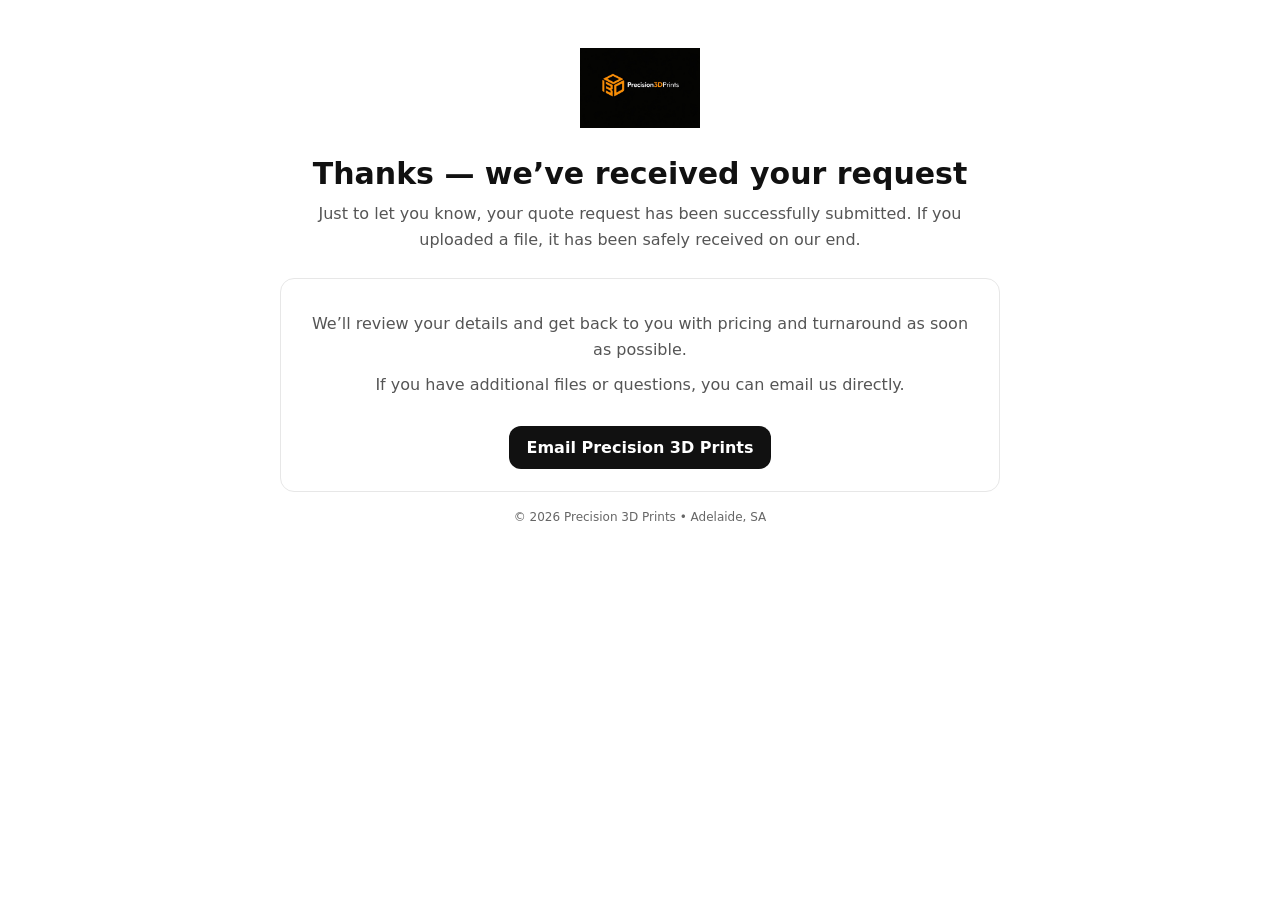
==== thanks.html @ 6b8e85e2 "Add thanks.html for quote request confirmation" ====
<!doctype html>
<html lang="en-AU">
<head>
  <meta charset="utf-8" />
  <meta name="viewport" content="width=device-width, initial-scale=1" />

  <title>Thank You | Precision 3D Prints</title>
  <meta name="robots" content="noindex">
  <link rel="canonical" href="https://precision3dprints.com.au/thanks.html" />

  <style>
    :root { --max: 720px; --text:#111; --muted:#555; --line:#e7e7e7; }
    body {
      margin:0;
      font-family: system-ui, -apple-system, Segoe UI, Roboto, Arial;
      color:var(--text);
      background:#fff;
    }
    .wrap {
      max-width:var(--max);
      margin:0 auto;
      padding:48px 16px 60px;
      text-align:center;
    }
    img.logo {
      width:120px;
      margin-bottom:14px;
    }
    h1 {
      margin:10px 0 6px;
      font-size:30px;
    }
    p {
      margin:10px 0;
      color:var(--muted);
      line-height:1.6;
    }
    .card {
      margin-top:26px;
      border:1px solid var(--line);
      border-radius:14px;
      padding:22px;
    }
    .btn {
      display:inline-block;
      margin-top:18px;
      padding:12px 18px;
      border-radius:12px;
      background:#111;
      color:#fff;
      font-weight:700;
      text-decoration:none;
    }
    .fine {
      font-size:12px;
      color:#666;
      margin-top:16px;
    }
  </style>
</head>

<body>
  <div class="wrap">
    <img class="logo" src="/logo.png" alt="Precision 3D Prints logo">

    <h1>Thanks — we’ve received your request</h1>

    <p>
      Just to let you know, your quote request has been successfully submitted.
      If you uploaded a file, it has been safely received on our end.
    </p>

    <div class="card">
      <p>
        We’ll review your details and get back to you with pricing
        and turnaround as soon as possible.
      </p>

      <p>
        If you have additional files or questions, you can email us directly.
      </p>

      <a class="btn" href="mailto:enquiries@precision3dprints.com.au">
        Email Precision 3D Prints
      </a>
    </div>

    <p class="fine">
      © <span id="y"></span> Precision 3D Prints • Adelaide, SA
    </p>
  </div>

  <script>
    document.getElementById("y").textContent = new Date().getFullYear();
  </script>
</body>
</html>
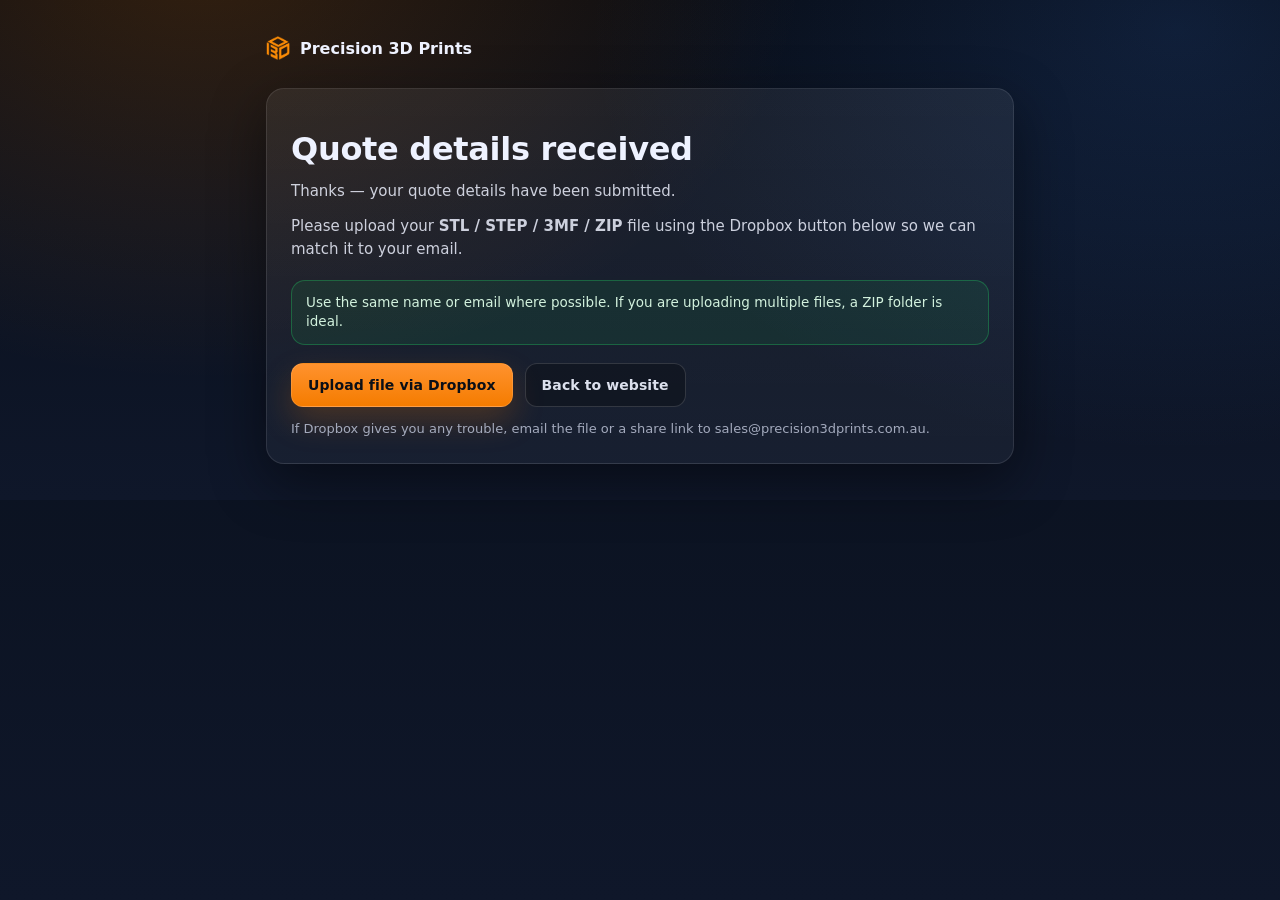
==== commit 05929c95: "Revise thanks.html for file upload and quote details Updated the thanks.html page to reflect new con" ====
--- a/thanks.html
+++ b/thanks.html
@@ -3,95 +3,167 @@
 <head>
   <meta charset="utf-8" />
   <meta name="viewport" content="width=device-width, initial-scale=1" />
-
-  <title>Thank You | Precision 3D Prints</title>
-  <meta name="robots" content="noindex">
-  <link rel="canonical" href="https://precision3dprints.com.au/thanks.html" />
+  <title>Upload your file | Precision 3D Prints</title>
+  <meta name="description" content="Upload your 3D print file after submitting a quote request to Precision 3D Prints." />
+  <link rel="icon" href="/favicon.png" type="image/png" />
 
   <style>
-    :root { --max: 720px; --text:#111; --muted:#555; --line:#e7e7e7; }
-    body {
+    :root{
+      --bg0:#070b13;
+      --bg1:#0b1220;
+      --bg2:#0f172a;
+      --text:#eef2ff;
+      --muted:#b6bdd0;
+      --brand:#f57c00;
+      --brand2:#ff922e;
+      --ring: rgba(245,124,0,0.25);
+      --radius: 18px;
+      --max: 780px;
+    }
+
+    *{ box-sizing:border-box; }
+
+    html, body{
+      min-height:100%;
       margin:0;
-      font-family: system-ui, -apple-system, Segoe UI, Roboto, Arial;
+      font-family: ui-sans-serif, system-ui, -apple-system, Segoe UI, Roboto, Arial, sans-serif;
       color:var(--text);
-      background:#fff;
+      background:
+        radial-gradient(1000px 700px at 16% -8%, rgba(245,124,0,0.18), transparent 60%),
+        radial-gradient(950px 680px at 92% 6%, rgba(59,130,246,0.16), transparent 62%),
+        linear-gradient(180deg, var(--bg0) 0%, var(--bg1) 45%, var(--bg2) 100%);
     }
-    .wrap {
+
+    main{
+      width:100%;
       max-width:var(--max);
       margin:0 auto;
-      padding:48px 16px 60px;
-      text-align:center;
+      padding:36px 16px;
     }
-    img.logo {
-      width:120px;
-      margin-bottom:14px;
+
+    .card{
+      margin-top:28px;
+      padding:24px;
+      border-radius:var(--radius);
+      border:1px solid rgba(255,255,255,0.10);
+      background:linear-gradient(180deg, rgba(255,255,255,0.065), rgba(255,255,255,0.04));
+      box-shadow:0 18px 55px rgba(0,0,0,0.45);
     }
-    h1 {
-      margin:10px 0 6px;
-      font-size:30px;
-    }
-    p {
-      margin:10px 0;
-      color:var(--muted);
-      line-height:1.6;
-    }
-    .card {
-      margin-top:26px;
-      border:1px solid var(--line);
-      border-radius:14px;
-      padding:22px;
-    }
-    .btn {
-      display:inline-block;
-      margin-top:18px;
-      padding:12px 18px;
-      border-radius:12px;
-      background:#111;
-      color:#fff;
-      font-weight:700;
+
+    .brand{
+      display:flex;
+      align-items:center;
+      gap:10px;
+      font-weight:900;
+      color:var(--text);
       text-decoration:none;
     }
-    .fine {
-      font-size:12px;
-      color:#666;
-      margin-top:16px;
+
+    .brand img{
+      width:24px;
+      height:24px;
+      display:block;
+    }
+
+    h1{
+      margin:18px 0 0;
+      font-size:32px;
+      line-height:1.15;
+      letter-spacing:-0.3px;
+    }
+
+    p{
+      margin:12px 0 0;
+      color:rgba(238,242,255,0.84);
+      line-height:1.55;
+      font-size:15px;
+    }
+
+    .fine{
+      color:rgba(182,189,208,0.88);
+      font-size:13px;
+    }
+
+    .btn-row{
+      display:flex;
+      gap:12px;
+      flex-wrap:wrap;
+      margin-top:18px;
+    }
+
+    .btn{
+      display:inline-flex;
+      align-items:center;
+      justify-content:center;
+      min-height:44px;
+      padding:0 16px;
+      border-radius:12px;
+      border:1px solid rgba(255,255,255,0.12);
+      font-weight:900;
+      font-size:14px;
+      letter-spacing:0.1px;
+      text-decoration:none;
+      background:linear-gradient(180deg, var(--brand2), var(--brand));
+      color:#0b0f17;
+      box-shadow:0 14px 32px rgba(245,124,0,0.22);
+    }
+
+    .btn.secondary{
+      background:rgba(0,0,0,0.26);
+      color:rgba(238,242,255,0.92);
+      box-shadow:none;
+      border-color:rgba(255,255,255,0.14);
+    }
+
+    .notice{
+      margin-top:18px;
+      padding:12px 14px;
+      border-radius:14px;
+      border:1px solid rgba(34,197,94,0.35);
+      background:rgba(34,197,94,0.10);
+      color:rgba(220,252,231,0.95);
+      font-size:13.5px;
+      line-height:1.45;
     }
   </style>
 </head>
 
 <body>
-  <div class="wrap">
-    <img class="logo" src="/logo.png" alt="Precision 3D Prints logo">
+  <main>
+    <a class="brand" href="/" aria-label="Precision 3D Prints home">
+      <img src="/logo-mark.png" alt="" aria-hidden="true" />
+      <span>Precision 3D Prints</span>
+    </a>
 
-    <h1>Thanks — we’ve received your request</h1>
+    <section class="card">
+      <h1>Quote details received</h1>
 
-    <p>
-      Just to let you know, your quote request has been successfully submitted.
-      If you uploaded a file, it has been safely received on our end.
-    </p>
-
-    <div class="card">
       <p>
-        We’ll review your details and get back to you with pricing
-        and turnaround as soon as possible.
+        Thanks — your quote details have been submitted.
       </p>
 
       <p>
-        If you have additional files or questions, you can email us directly.
+        Please upload your <strong>STL / STEP / 3MF / ZIP</strong> file using the Dropbox button below so we can match it to your email.
       </p>
 
-      <a class="btn" href="mailto:enquiries@precision3dprints.com.au">
-        Email Precision 3D Prints
-      </a>
-    </div>
+      <div class="notice">
+        Use the same name or email where possible. If you are uploading multiple files, a ZIP folder is ideal.
+      </div>
 
-    <p class="fine">
-      © <span id="y"></span> Precision 3D Prints • Adelaide, SA
-    </p>
-  </div>
+      <div class="btn-row">
+        <a class="btn" href="https://www.dropbox.com/request/TIcmmfu4QLWDNseQP4w7" target="_blank" rel="noopener">
+          Upload file via Dropbox
+        </a>
 
-  <script>
-    document.getElementById("y").textContent = new Date().getFullYear();
-  </script>
+        <a class="btn secondary" href="/">
+          Back to website
+        </a>
+      </div>
+
+      <p class="fine">
+        If Dropbox gives you any trouble, email the file or a share link to sales@precision3dprints.com.au.
+      </p>
+    </section>
+  </main>
 </body>
 </html>
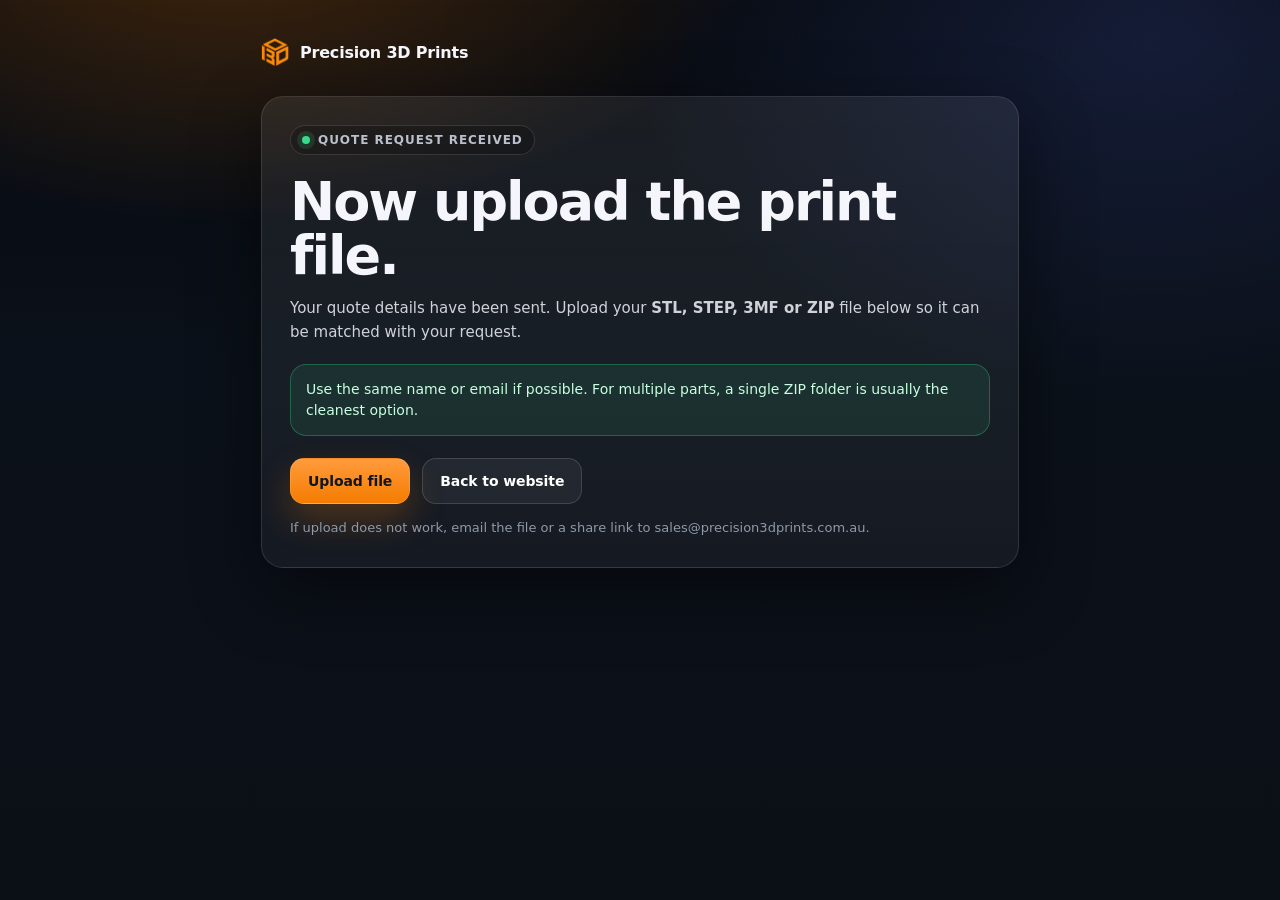
==== commit 779bfed7: "Refresh upload page copy and styling" ====
--- a/thanks.html
+++ b/thanks.html
@@ -4,165 +4,37 @@
   <meta charset="utf-8" />
   <meta name="viewport" content="width=device-width, initial-scale=1" />
   <title>Upload your file | Precision 3D Prints</title>
-  <meta name="description" content="Upload your 3D print file after submitting a quote request to Precision 3D Prints." />
+  <meta name="description" content="Upload your 3D print file after requesting a quote from Precision 3D Prints." />
   <link rel="icon" href="/favicon.png" type="image/png" />
 
   <style>
-    :root{
-      --bg0:#070b13;
-      --bg1:#0b1220;
-      --bg2:#0f172a;
-      --text:#eef2ff;
-      --muted:#b6bdd0;
-      --brand:#f57c00;
-      --brand2:#ff922e;
-      --ring: rgba(245,124,0,0.25);
-      --radius: 18px;
-      --max: 780px;
-    }
-
-    *{ box-sizing:border-box; }
-
-    html, body{
-      min-height:100%;
-      margin:0;
-      font-family: ui-sans-serif, system-ui, -apple-system, Segoe UI, Roboto, Arial, sans-serif;
-      color:var(--text);
-      background:
-        radial-gradient(1000px 700px at 16% -8%, rgba(245,124,0,0.18), transparent 60%),
-        radial-gradient(950px 680px at 92% 6%, rgba(59,130,246,0.16), transparent 62%),
-        linear-gradient(180deg, var(--bg0) 0%, var(--bg1) 45%, var(--bg2) 100%);
-    }
-
-    main{
-      width:100%;
-      max-width:var(--max);
-      margin:0 auto;
-      padding:36px 16px;
-    }
-
-    .card{
-      margin-top:28px;
-      padding:24px;
-      border-radius:var(--radius);
-      border:1px solid rgba(255,255,255,0.10);
-      background:linear-gradient(180deg, rgba(255,255,255,0.065), rgba(255,255,255,0.04));
-      box-shadow:0 18px 55px rgba(0,0,0,0.45);
-    }
-
-    .brand{
-      display:flex;
-      align-items:center;
-      gap:10px;
-      font-weight:900;
-      color:var(--text);
-      text-decoration:none;
-    }
-
-    .brand img{
-      width:24px;
-      height:24px;
-      display:block;
-    }
-
-    h1{
-      margin:18px 0 0;
-      font-size:32px;
-      line-height:1.15;
-      letter-spacing:-0.3px;
-    }
-
-    p{
-      margin:12px 0 0;
-      color:rgba(238,242,255,0.84);
-      line-height:1.55;
-      font-size:15px;
-    }
-
-    .fine{
-      color:rgba(182,189,208,0.88);
-      font-size:13px;
-    }
-
-    .btn-row{
-      display:flex;
-      gap:12px;
-      flex-wrap:wrap;
-      margin-top:18px;
-    }
-
-    .btn{
-      display:inline-flex;
-      align-items:center;
-      justify-content:center;
-      min-height:44px;
-      padding:0 16px;
-      border-radius:12px;
-      border:1px solid rgba(255,255,255,0.12);
-      font-weight:900;
-      font-size:14px;
-      letter-spacing:0.1px;
-      text-decoration:none;
-      background:linear-gradient(180deg, var(--brand2), var(--brand));
-      color:#0b0f17;
-      box-shadow:0 14px 32px rgba(245,124,0,0.22);
-    }
-
-    .btn.secondary{
-      background:rgba(0,0,0,0.26);
-      color:rgba(238,242,255,0.92);
-      box-shadow:none;
-      border-color:rgba(255,255,255,0.14);
-    }
-
-    .notice{
-      margin-top:18px;
-      padding:12px 14px;
-      border-radius:14px;
-      border:1px solid rgba(34,197,94,0.35);
-      background:rgba(34,197,94,0.10);
-      color:rgba(220,252,231,0.95);
-      font-size:13.5px;
-      line-height:1.45;
-    }
+    :root{--bg:#080b10;--text:#f4f6fb;--muted:#b9c0cc;--muted-2:#8f99a8;--brand:#f57c00;--brand-2:#ff9b3d;--ok:#39d98a;--line:rgba(255,255,255,.11);--radius:22px;--max:790px;--shadow:0 22px 70px rgba(0,0,0,.48)}
+    *{box-sizing:border-box}
+    html,body{min-height:100%;margin:0}
+    body{font-family:Inter,ui-sans-serif,system-ui,-apple-system,BlinkMacSystemFont,"Segoe UI",Roboto,Arial,sans-serif;color:var(--text);background:radial-gradient(900px 520px at 18% -10%,rgba(245,124,0,.26),transparent 60%),radial-gradient(820px 560px at 90% 4%,rgba(87,120,255,.16),transparent 64%),linear-gradient(180deg,#070a0f 0%,#0b111a 42%,#0b1017 100%);-webkit-font-smoothing:antialiased}
+    body:before{content:"";position:fixed;inset:0;pointer-events:none;opacity:.035;background-image:linear-gradient(rgba(255,255,255,.24) 1px,transparent 1px),linear-gradient(90deg,rgba(255,255,255,.24) 1px,transparent 1px);background-size:44px 44px;mask-image:linear-gradient(180deg,black 0%,transparent 72%)}
+    main{width:100%;max-width:var(--max);margin:0 auto;padding:38px 16px 70px;position:relative}
+    .brand{display:flex;align-items:center;gap:11px;font-weight:900;color:var(--text);text-decoration:none;letter-spacing:-.2px}.brand img{width:28px;height:28px;display:block}
+    .card{margin-top:30px;padding:28px;border-radius:var(--radius);border:1px solid var(--line);background:linear-gradient(180deg,rgba(255,255,255,.075),rgba(255,255,255,.042));box-shadow:var(--shadow)}
+    .eyebrow{display:inline-flex;align-items:center;gap:8px;padding:7px 11px;border:1px solid rgba(255,255,255,.13);border-radius:999px;background:rgba(0,0,0,.22);color:var(--muted);font-size:12px;font-weight:850;text-transform:uppercase;letter-spacing:.08em}.eyebrow:before{content:"";width:8px;height:8px;border-radius:999px;background:var(--ok);box-shadow:0 0 0 5px rgba(57,217,138,.14)}
+    h1{margin:20px 0 0;font-size:clamp(34px,6vw,54px);line-height:1;letter-spacing:-2px}p{margin:14px 0 0;color:rgba(244,246,251,.84);line-height:1.58;font-size:15px}.fine{color:var(--muted-2);font-size:13px}.notice{margin-top:20px;padding:14px 15px;border-radius:16px;border:1px solid rgba(57,217,138,.30);background:rgba(57,217,138,.10);color:#c9ffe0;font-size:14px;line-height:1.5}
+    .btn-row{display:flex;gap:12px;flex-wrap:wrap;margin-top:22px}.btn{display:inline-flex;align-items:center;justify-content:center;min-height:46px;padding:0 17px;border-radius:14px;border:1px solid rgba(255,255,255,.13);font-weight:900;font-size:14px;letter-spacing:-.1px;text-decoration:none;color:#11151c;background:linear-gradient(180deg,var(--brand-2),var(--brand));box-shadow:0 16px 34px rgba(245,124,0,.25)}.btn.secondary{background:rgba(255,255,255,.055);color:#fff;box-shadow:none;border-color:rgba(255,255,255,.14)}
+    @media(max-width:560px){main{padding:26px 13px 60px}.card{padding:20px}.btn{width:100%}}
   </style>
 </head>
-
 <body>
   <main>
-    <a class="brand" href="/" aria-label="Precision 3D Prints home">
-      <img src="/logo-mark.png" alt="" aria-hidden="true" />
-      <span>Precision 3D Prints</span>
-    </a>
-
+    <a class="brand" href="/" aria-label="Precision 3D Prints home"><img src="/logo-mark.png" alt="" aria-hidden="true" /><span>Precision 3D Prints</span></a>
     <section class="card">
-      <h1>Quote details received</h1>
-
-      <p>
-        Thanks — your quote details have been submitted.
-      </p>
-
-      <p>
-        Please upload your <strong>STL / STEP / 3MF / ZIP</strong> file using the Dropbox button below so we can match it to your email.
-      </p>
-
-      <div class="notice">
-        Use the same name or email where possible. If you are uploading multiple files, a ZIP folder is ideal.
+      <div class="eyebrow">Quote request received</div>
+      <h1>Now upload the print file.</h1>
+      <p>Your quote details have been sent. Upload your <strong>STL, STEP, 3MF or ZIP</strong> file below so it can be matched with your request.</p>
+      <div class="notice">Use the same name or email if possible. For multiple parts, a single ZIP folder is usually the cleanest option.</div>
+      <div class="btn-row">
+        <a class="btn" href="https://www.dropbox.com/request/TIcmmfu4QLWDNseQP4w7" target="_blank" rel="noopener">Upload file</a>
+        <a class="btn secondary" href="/">Back to website</a>
       </div>
-
-      <div class="btn-row">
-        <a class="btn" href="https://www.dropbox.com/request/TIcmmfu4QLWDNseQP4w7" target="_blank" rel="noopener">
-          Upload file via Dropbox
-        </a>
-
-        <a class="btn secondary" href="/">
-          Back to website
-        </a>
-      </div>
-
-      <p class="fine">
-        If Dropbox gives you any trouble, email the file or a share link to sales@precision3dprints.com.au.
-      </p>
+      <p class="fine">If upload does not work, email the file or a share link to sales@precision3dprints.com.au.</p>
     </section>
   </main>
 </body>
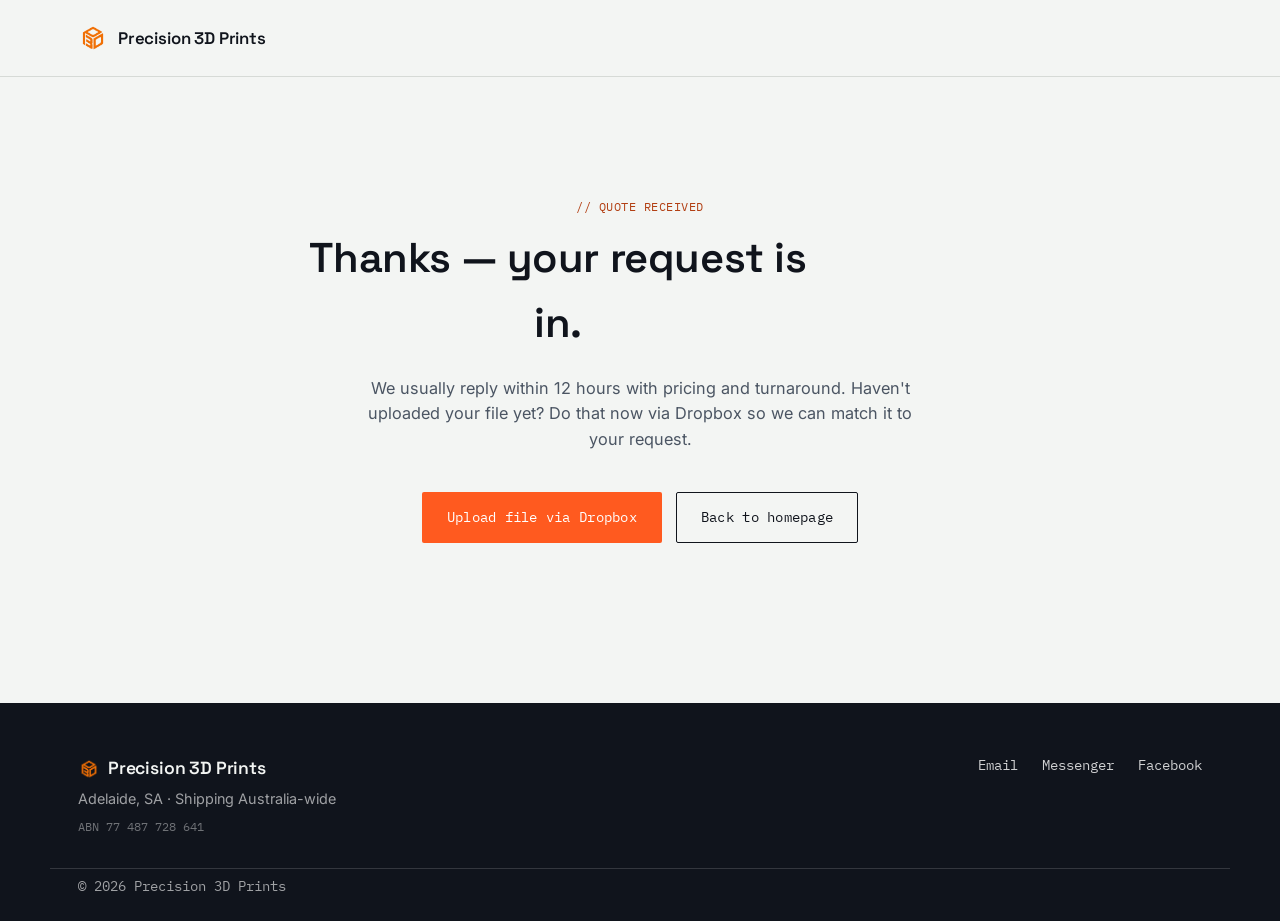
==== commit b9cf9133: "Add files via upload" ====
--- a/thanks.html
+++ b/thanks.html
@@ -1,41 +1,61 @@
 <!doctype html>
 <html lang="en-AU">
 <head>
-  <meta charset="utf-8" />
-  <meta name="viewport" content="width=device-width, initial-scale=1" />
-  <title>Upload your file | Precision 3D Prints</title>
-  <meta name="description" content="Upload your 3D print file after requesting a quote from Precision 3D Prints." />
-  <link rel="icon" href="/favicon.png" type="image/png" />
-
-  <style>
-    :root{--bg:#080b10;--text:#f4f6fb;--muted:#b9c0cc;--muted-2:#8f99a8;--brand:#f57c00;--brand-2:#ff9b3d;--ok:#39d98a;--line:rgba(255,255,255,.11);--radius:22px;--max:790px;--shadow:0 22px 70px rgba(0,0,0,.48)}
-    *{box-sizing:border-box}
-    html,body{min-height:100%;margin:0}
-    body{font-family:Inter,ui-sans-serif,system-ui,-apple-system,BlinkMacSystemFont,"Segoe UI",Roboto,Arial,sans-serif;color:var(--text);background:radial-gradient(900px 520px at 18% -10%,rgba(245,124,0,.26),transparent 60%),radial-gradient(820px 560px at 90% 4%,rgba(87,120,255,.16),transparent 64%),linear-gradient(180deg,#070a0f 0%,#0b111a 42%,#0b1017 100%);-webkit-font-smoothing:antialiased}
-    body:before{content:"";position:fixed;inset:0;pointer-events:none;opacity:.035;background-image:linear-gradient(rgba(255,255,255,.24) 1px,transparent 1px),linear-gradient(90deg,rgba(255,255,255,.24) 1px,transparent 1px);background-size:44px 44px;mask-image:linear-gradient(180deg,black 0%,transparent 72%)}
-    main{width:100%;max-width:var(--max);margin:0 auto;padding:38px 16px 70px;position:relative}
-    .brand{display:flex;align-items:center;gap:11px;font-weight:900;color:var(--text);text-decoration:none;letter-spacing:-.2px}.brand img{width:28px;height:28px;display:block}
-    .card{margin-top:30px;padding:28px;border-radius:var(--radius);border:1px solid var(--line);background:linear-gradient(180deg,rgba(255,255,255,.075),rgba(255,255,255,.042));box-shadow:var(--shadow)}
-    .eyebrow{display:inline-flex;align-items:center;gap:8px;padding:7px 11px;border:1px solid rgba(255,255,255,.13);border-radius:999px;background:rgba(0,0,0,.22);color:var(--muted);font-size:12px;font-weight:850;text-transform:uppercase;letter-spacing:.08em}.eyebrow:before{content:"";width:8px;height:8px;border-radius:999px;background:var(--ok);box-shadow:0 0 0 5px rgba(57,217,138,.14)}
-    h1{margin:20px 0 0;font-size:clamp(34px,6vw,54px);line-height:1;letter-spacing:-2px}p{margin:14px 0 0;color:rgba(244,246,251,.84);line-height:1.58;font-size:15px}.fine{color:var(--muted-2);font-size:13px}.notice{margin-top:20px;padding:14px 15px;border-radius:16px;border:1px solid rgba(57,217,138,.30);background:rgba(57,217,138,.10);color:#c9ffe0;font-size:14px;line-height:1.5}
-    .btn-row{display:flex;gap:12px;flex-wrap:wrap;margin-top:22px}.btn{display:inline-flex;align-items:center;justify-content:center;min-height:46px;padding:0 17px;border-radius:14px;border:1px solid rgba(255,255,255,.13);font-weight:900;font-size:14px;letter-spacing:-.1px;text-decoration:none;color:#11151c;background:linear-gradient(180deg,var(--brand-2),var(--brand));box-shadow:0 16px 34px rgba(245,124,0,.25)}.btn.secondary{background:rgba(255,255,255,.055);color:#fff;box-shadow:none;border-color:rgba(255,255,255,.14)}
-    @media(max-width:560px){main{padding:26px 13px 60px}.card{padding:20px}.btn{width:100%}}
-  </style>
+<meta charset="UTF-8">
+<meta name="viewport" content="width=device-width, initial-scale=1">
+<title>Quote received — Precision 3D Prints</title>
+<meta name="robots" content="noindex">
+<link rel="icon" type="image/png" href="assets/favicon.png">
+<link rel="apple-touch-icon" href="assets/favicon.png">
+<link rel="preconnect" href="https://fonts.googleapis.com">
+<link rel="preconnect" href="https://fonts.gstatic.com" crossorigin>
+<link href="https://fonts.googleapis.com/css2?family=Space+Grotesk:wght@400;500;600;700&family=Inter:wght@400;500;600;700&family=IBM+Plex+Mono:wght@400;500;600&display=swap" rel="stylesheet">
+<link rel="stylesheet" href="styles.css">
 </head>
 <body>
-  <main>
-    <a class="brand" href="/" aria-label="Precision 3D Prints home"><img src="/logo-mark.png" alt="" aria-hidden="true" /><span>Precision 3D Prints</span></a>
-    <section class="card">
-      <div class="eyebrow">Quote request received</div>
-      <h1>Now upload the print file.</h1>
-      <p>Your quote details have been sent. Upload your <strong>STL, STEP, 3MF or ZIP</strong> file below so it can be matched with your request.</p>
-      <div class="notice">Use the same name or email if possible. For multiple parts, a single ZIP folder is usually the cleanest option.</div>
-      <div class="btn-row">
-        <a class="btn" href="https://www.dropbox.com/request/TIcmmfu4QLWDNseQP4w7" target="_blank" rel="noopener">Upload file</a>
-        <a class="btn secondary" href="/">Back to website</a>
+
+<header class="site-header">
+  <div class="wrap header-row">
+    <a class="logo" href="/">
+      <img src="assets/logo-mark.png" alt="" class="logo-mark-img" width="30" height="30">
+      <span class="logo-text">Precision 3D Prints</span>
+    </a>
+  </div>
+</header>
+
+<main>
+  <section class="section" style="padding: 120px 0;">
+    <div class="wrap wrap-narrow" style="text-align:center;">
+      <p class="field-label" style="justify-content:center; display:flex;">// QUOTE RECEIVED</p>
+      <h2 style="font-size: clamp(1.9rem, 4vw, 2.6rem);">Thanks — your request is in.</h2>
+      <p class="section-sub" style="margin-left:auto; margin-right:auto;">
+        We usually reply within 12 hours with pricing and turnaround. Haven't uploaded your
+        file yet? Do that now via Dropbox so we can match it to your request.
+      </p>
+      <div class="hero-actions" style="justify-content:center;">
+        <a href="https://www.dropbox.com/request/TIcmmfu4QLWDNseQP4w7" target="_blank" rel="noopener" class="btn btn-primary">Upload file via Dropbox</a>
+        <a href="/" class="btn btn-ghost">Back to homepage</a>
       </div>
-      <p class="fine">If upload does not work, email the file or a share link to sales@precision3dprints.com.au.</p>
-    </section>
-  </main>
+    </div>
+  </section>
+</main>
+
+<footer class="site-footer">
+  <div class="wrap footer-row">
+    <div>
+      <span class="footer-brand"><img src="assets/logo-mark.png" alt="" width="22" height="22"><span class="logo-text">Precision 3D Prints</span></span>
+      <p>Adelaide, SA · Shipping Australia-wide</p>
+      <p class="abn">ABN 77 487 728 641</p>
+    </div>
+    <div class="footer-links">
+      <a href="mailto:sales@precision3dprints.com.au">Email</a>
+      <a href="https://m.me/precision3dprints" target="_blank" rel="noopener">Messenger</a>
+      <a href="https://www.facebook.com/precision3dprints" target="_blank" rel="noopener">Facebook</a>
+    </div>
+  </div>
+  <div class="wrap"><p class="copyright">© <span id="year"></span> Precision 3D Prints</p></div>
+</footer>
+
+<script>document.getElementById('year').textContent = new Date().getFullYear();</script>
 </body>
 </html>
--- a/styles.css
+++ b/styles.css
@@ -0,0 +1,302 @@
+/* ============================================
+   Precision 3D Prints — tokens
+   ============================================ */
+:root{
+  --paper: #F3F5F3;
+  --paper-alt: #ECEFEC;
+  --ink: #10141C;
+  --ink-soft: #4B5563;
+  --line: #D6DAD6;
+  --accent: #FF5A1F;
+  --accent-ink: #B23F13;
+  --teal: #0E8C93;
+  --white: #FFFFFF;
+
+  --font-display: 'Space Grotesk', sans-serif;
+  --font-body: 'Inter', sans-serif;
+  --font-mono: 'IBM Plex Mono', monospace;
+
+  --radius: 2px;
+  --max: 1180px;
+}
+
+*,*::before,*::after{ box-sizing: border-box; }
+html{ scroll-behavior: smooth; }
+body{
+  margin:0;
+  background: var(--paper);
+  color: var(--ink);
+  font-family: var(--font-body);
+  font-size: 16px;
+  line-height: 1.55;
+  -webkit-font-smoothing: antialiased;
+}
+img{ max-width:100%; display:block; }
+a{ color: inherit; }
+h1,h2,h3{ font-family: var(--font-display); font-weight: 600; margin: 0 0 .5em; letter-spacing: -0.01em; }
+p{ margin:0 0 1em; color: var(--ink-soft); }
+.wrap{ max-width: var(--max); margin: 0 auto; padding: 0 28px; }
+.wrap-narrow{ max-width: 760px; }
+
+@media (prefers-reduced-motion: reduce){
+  *{ animation-duration: .001ms !important; animation-iteration-count: 1 !important; transition-duration: .001ms !important; scroll-behavior: auto !important; }
+}
+
+/* Gentle on-load fade — pure CSS, so it never depends on JS running
+   correctly. "both" fill-mode means content is already visible the
+   instant the animation finishes, with no way to get stuck invisible. */
+@keyframes fadeUp{ from{ opacity:0; transform: translateY(14px); } to{ opacity:1; transform: translateY(0); } }
+.service-card, .material-card, .price-card, .source-card, .steps li, .trust-card{
+  animation: fadeUp .5s ease both;
+}
+.service-card:nth-child(2), .material-card:nth-child(2), .price-card:nth-child(2), .source-card:nth-child(2), .steps li:nth-child(2), .trust-card:nth-child(2){ animation-delay: .06s; }
+.service-card:nth-child(3), .material-card:nth-child(3), .price-card:nth-child(3), .source-card:nth-child(3), .steps li:nth-child(3), .trust-card:nth-child(3){ animation-delay: .12s; }
+.service-card:nth-child(4), .material-card:nth-child(4), .source-card:nth-child(4){ animation-delay: .18s; }
+.service-card:nth-child(5), .material-card:nth-child(5){ animation-delay: .24s; }
+.service-card:nth-child(6), .material-card:nth-child(6){ animation-delay: .30s; }
+
+:focus-visible{ outline: 2px solid var(--accent); outline-offset: 3px; }
+
+/* ============================================
+   crop marks (signature framing device)
+   ============================================ */
+.crop{ position: fixed; width: 22px; height: 22px; z-index: 40; pointer-events: none; opacity: .5; }
+.crop::before,.crop::after{ content:""; position:absolute; background: var(--ink); }
+.crop::before{ width: 100%; height: 1px; top: 50%; }
+.crop::after{ width: 1px; height: 100%; left: 50%; }
+.crop-tl{ top: 14px; left: 14px; }
+.crop-tr{ top: 14px; right: 14px; }
+.crop-bl{ bottom: 14px; left: 14px; }
+.crop-br{ bottom: 14px; right: 14px; }
+@media (max-width: 720px){ .crop{ display:none; } }
+
+/* ============================================
+   header
+   ============================================ */
+.site-header{
+  position: sticky; top:0; z-index: 30;
+  background: rgba(243,245,243,.88);
+  backdrop-filter: blur(8px);
+  border-bottom: 1px solid var(--line);
+}
+.header-row{ display:flex; align-items:center; justify-content:space-between; height: 76px; }
+.logo{ display:flex; align-items:center; gap:10px; text-decoration:none; }
+.logo-mark-img{ display:block; }
+.logo-text{ font-family: var(--font-display); font-weight: 600; font-size: 1.05rem; letter-spacing: -.01em; }
+.main-nav{ display:flex; align-items:center; gap: 30px; font-size: .93rem; }
+.main-nav a{ text-decoration:none; color: var(--ink-soft); position:relative; }
+.main-nav a:not(.nav-cta):hover{ color: var(--ink); }
+.main-nav a:not(.nav-cta)::after{
+  content:""; position:absolute; left:0; right:0; bottom:-4px; height:1px; background: var(--accent);
+  transform: scaleX(0); transform-origin: left; transition: transform .2s ease;
+}
+.main-nav a:not(.nav-cta):hover::after{ transform: scaleX(1); }
+.nav-cta{
+  background: var(--ink); color: var(--paper); padding: 9px 16px; text-decoration:none;
+  font-family: var(--font-mono); font-size: .8rem; letter-spacing: .02em; border-radius: var(--radius);
+  transition: background .2s ease;
+}
+.nav-cta:hover{ background: var(--accent); }
+.nav-toggle{ display:none; flex-direction:column; gap:5px; background:none; border:0; cursor:pointer; padding: 8px; }
+.nav-toggle span{ width: 22px; height: 2px; background: var(--ink); display:block; }
+
+@media (max-width: 900px){
+  .nav-toggle{ display:flex; }
+  .main-nav{
+    position:absolute; top: 76px; left:0; right:0; background: var(--paper);
+    flex-direction:column; align-items:flex-start; gap: 0; border-bottom: 1px solid var(--line);
+    max-height:0; overflow:hidden; transition: max-height .25s ease;
+  }
+  .main-nav.open{ max-height: 400px; }
+  .main-nav a{ width:100%; padding: 16px 28px; border-top: 1px solid var(--line); }
+  .main-nav a::after{ display:none; }
+  .nav-cta{ margin: 12px 28px; text-align:center; }
+}
+
+/* ============================================
+   buttons
+   ============================================ */
+.btn{
+  display:inline-flex; align-items:center; justify-content:center; gap:8px;
+  padding: 14px 24px; text-decoration:none; font-family: var(--font-mono); font-size: .85rem;
+  letter-spacing: .02em; border-radius: var(--radius); border: 1px solid transparent; cursor:pointer;
+  transition: transform .15s ease, background .2s ease, border-color .2s ease;
+}
+.btn:hover{ transform: translateY(-1px); }
+.btn-primary{ background: var(--accent); color: var(--white); }
+.btn-primary:hover{ background: var(--accent-ink); }
+.btn-ghost{ border-color: var(--ink); color: var(--ink); }
+.btn-ghost:hover{ background: var(--ink); color: var(--paper); }
+.btn-wide{ width:100%; padding: 16px; font-size: .9rem; }
+
+/* ============================================
+   eyebrow / field labels
+   ============================================ */
+.eyebrow{
+  display:inline-flex; align-items:center; gap: 8px; font-family: var(--font-mono); font-size: .78rem;
+  color: var(--ink-soft); text-transform: uppercase; letter-spacing: .06em; margin-bottom: 22px;
+}
+.eyebrow .dot{ width:6px; height:6px; border-radius:50%; background: var(--accent); }
+.field-label{
+  font-family: var(--font-mono); font-size: .78rem; color: var(--accent-ink); letter-spacing: .04em;
+  margin: 0 0 10px; text-transform: uppercase;
+}
+
+/* ============================================
+   hero
+   ============================================ */
+.hero{ padding: 64px 0 40px; overflow: clip; }
+.hero-grid{ display:grid; grid-template-columns: 1.05fr .95fr; gap: 56px; align-items:center; }
+.hero-copy h1{ font-size: clamp(2.3rem, 4.2vw, 3.5rem); line-height: 1.06; margin-bottom: 22px; }
+.hero-copy h1 .accent{ color: var(--accent); }
+.hero-sub{ font-size: 1.08rem; max-width: 46ch; }
+.hero-actions{ display:flex; gap: 14px; margin: 28px 0 40px; flex-wrap:wrap; }
+.hero-stats{ display:flex; gap: 36px; margin:0; padding-top: 24px; border-top: 1px solid var(--line); }
+.hero-stats > div{ display:flex; flex-direction:column; }
+.hero-stats dt{ font-family: var(--font-display); font-size: 1.5rem; font-weight:600; color: var(--ink); }
+.hero-stats dd{ margin:0; font-size: .8rem; color: var(--ink-soft); font-family: var(--font-mono); }
+
+.hero-art{ position:relative; }
+.photo-frame{
+  position: relative; aspect-ratio: 1 / 1; overflow: hidden;
+  background: var(--paper-alt); border: 1px solid var(--line);
+}
+.hero-photo{ width:100%; height:100%; object-fit: cover; display:block; }
+.frame-corner{ position:absolute; width: 22px; height: 22px; border: 2px solid var(--accent); opacity: 0; animation: fadein .6s ease forwards 1.1s; }
+.fc-tl{ top: -1px; left: -1px; border-right:0; border-bottom:0; }
+.fc-tr{ top: -1px; right: -1px; border-left:0; border-bottom:0; }
+.fc-bl{ bottom: -1px; left: -1px; border-right:0; border-top:0; }
+.fc-br{ bottom: -1px; right: -1px; border-left:0; border-top:0; }
+@keyframes fadein{ to{ opacity:1; } }
+.art-caption{ font-family: var(--font-mono); font-size: .78rem; color: var(--ink-soft); text-align:center; margin-top: 8px; }
+
+@media (max-width: 900px){
+  .hero-grid{ grid-template-columns: 1fr; gap: 40px; }
+  .hero-stats{ gap: 24px; flex-wrap:wrap; }
+}
+
+/* ============================================
+   trust strip
+   ============================================ */
+.trust-strip{ border-top: 1px solid var(--line); border-bottom: 1px solid var(--line); background: var(--paper-alt); }
+.trust-row{
+  display:flex; gap: 40px; justify-content:center; flex-wrap:wrap; padding: 18px 28px;
+  font-family: var(--font-mono); font-size: .82rem; color: var(--ink-soft); letter-spacing: .05em;
+}
+.trust-row span{ color: var(--ink-soft); }
+
+/* ============================================
+   sections
+   ============================================ */
+.section{ padding: 88px 0; }
+.section-alt{ background: var(--paper-alt); }
+.section h2{ font-size: clamp(1.7rem, 3vw, 2.3rem); max-width: 20ch; }
+.section-sub{ max-width: 58ch; font-size: 1.02rem; margin-bottom: 40px; }
+
+/* services */
+.services-grid{ display:grid; grid-template-columns: repeat(3, 1fr); gap: 1px; background: var(--line); border: 1px solid var(--line); margin-top: 36px; }
+.service-card{ background: var(--paper); padding: 30px 26px; position:relative; }
+.service-card-cad{ background: var(--ink); color: var(--paper); }
+.service-card-cad h3, .service-card-cad p{ color: var(--paper); }
+.service-index{ display:block; font-family: var(--font-mono); font-size: .78rem; color: var(--accent); margin-bottom: 16px; }
+.service-card h3{ font-size: 1.08rem; margin-bottom: 8px; }
+.service-card p{ font-size: .93rem; margin:0; }
+@media (max-width: 900px){ .services-grid{ grid-template-columns: 1fr 1fr; } }
+@media (max-width: 600px){ .services-grid{ grid-template-columns: 1fr; } }
+
+/* steps */
+.steps{ list-style:none; margin: 40px 0 0; padding:0; display:grid; grid-template-columns: repeat(3,1fr); gap: 40px; counter-reset: step; }
+.steps li{ position:relative; padding-top: 24px; border-top: 2px solid var(--ink); }
+.step-num{ font-family: var(--font-mono); color: var(--accent); font-size: .85rem; display:block; margin-bottom: 14px; }
+.steps h3{ font-size: 1.1rem; margin-bottom: 8px; }
+.steps p{ font-size: .93rem; margin:0; }
+@media (max-width: 760px){ .steps{ grid-template-columns: 1fr; gap: 28px; } }
+
+/* materials */
+.material-grid{ display:grid; grid-template-columns: repeat(3,1fr); gap: 18px; margin-top: 36px; }
+.material-card{ border: 1px solid var(--line); padding: 24px; background: var(--paper); transition: border-color .2s ease; }
+.material-card:hover{ border-color: var(--accent); }
+.material-head{ display:flex; align-items:baseline; justify-content:space-between; margin-bottom: 10px; }
+.material-name{ font-family: var(--font-mono); font-weight:600; font-size: 1.15rem; }
+.material-tag{ font-family: var(--font-mono); font-size: .7rem; color: var(--teal); text-transform:uppercase; letter-spacing:.04em; }
+.material-card p{ font-size: .92rem; margin:0; }
+@media (max-width: 760px){ .material-grid{ grid-template-columns: 1fr 1fr; } }
+@media (max-width: 520px){ .material-grid{ grid-template-columns: 1fr; } }
+
+/* why trust us */
+.trust-grid{ display:grid; grid-template-columns: repeat(3,1fr); gap: 18px; margin-top: 36px; }
+.trust-card{ border: 1px solid var(--line); border-top: 2px solid var(--accent); padding: 24px; background: var(--paper); }
+.trust-card h3{ font-size: 1.02rem; margin-bottom: 8px; }
+.trust-card p{ font-size: .92rem; margin: 0; }
+@media (max-width: 760px){ .trust-grid{ grid-template-columns: 1fr; } }
+
+/* reviews */
+.reviews-embed{ margin-top: 36px; min-height: 200px; border: 1px solid var(--line); background: var(--paper); padding: 4px; }
+
+/* pricing */
+.pricing-grid{ display:grid; grid-template-columns: repeat(3,1fr); gap: 20px; margin-top: 36px; }
+.price-card{ border: 1px solid var(--line); padding: 30px 26px; background: var(--paper); }
+.price-card-featured{ border-color: var(--ink); background: var(--ink); }
+.price-card-featured h3,.price-card-featured p, .price-card-featured .price-amt{ color: var(--paper); }
+.price-card-featured .price-tag{ color: var(--accent); }
+.price-tag{ font-family: var(--font-mono); font-size: .75rem; text-transform:uppercase; color: var(--ink-soft); letter-spacing:.05em; }
+.price-amt{ display:block; font-family: var(--font-display); font-size: 2.1rem; font-weight:600; margin: 6px 0 14px; }
+.price-card h3{ font-size: 1rem; margin-bottom: 6px; }
+.price-card p{ font-size: .9rem; margin:0; }
+.pricing-note{ font-size: .92rem; margin-top: 24px; }
+.center-cta{ text-align:center; margin-top: 20px; }
+@media (max-width: 760px){ .pricing-grid{ grid-template-columns: 1fr; } }
+
+/* source models */
+.source-grid{ display:grid; grid-template-columns: repeat(4,1fr); gap: 16px; margin-top: 36px; }
+.source-card{ display:flex; flex-direction:column; gap: 4px; padding: 22px; border: 1px solid var(--line); text-decoration:none; background: var(--paper); transition: border-color .2s ease, transform .2s ease; }
+.source-card:hover{ border-color: var(--accent); transform: translateY(-2px); }
+.source-name{ font-family: var(--font-mono); font-weight:600; font-size: .95rem; }
+.source-desc{ font-size: .85rem; color: var(--ink-soft); }
+@media (max-width: 900px){ .source-grid{ grid-template-columns: 1fr 1fr; } }
+@media (max-width: 520px){ .source-grid{ grid-template-columns: 1fr; } }
+
+/* faq accordion */
+.accordion{ margin-top: 32px; border-top: 1px solid var(--line); }
+.accordion-item{ border-bottom: 1px solid var(--line); }
+.accordion-trigger{
+  width:100%; display:flex; justify-content:space-between; align-items:center; gap: 20px;
+  background:none; border:0; padding: 22px 0; text-align:left; cursor:pointer;
+  font-family: var(--font-display); font-size: 1.05rem; color: var(--ink);
+}
+.accordion-icon{ font-family: var(--font-mono); color: var(--accent); font-size: 1.2rem; transition: transform .2s ease; flex-shrink:0; }
+.accordion-trigger[aria-expanded="true"] .accordion-icon{ transform: rotate(45deg); }
+.accordion-panel{ max-height:0; overflow:hidden; transition: max-height .25s ease; }
+.accordion-panel p{ padding: 0 0 22px; margin:0; max-width: 60ch; }
+
+/* quote form */
+.section-quote{ background: var(--paper-alt); }
+.quote-form{ margin-top: 36px; background: var(--paper); border: 1px solid var(--line); padding: 36px; }
+.form-row{ margin-bottom: 20px; }
+.form-row-split{ display:grid; grid-template-columns: 1fr 1fr; gap: 20px; }
+label{ display:block; font-family: var(--font-mono); font-size: .78rem; text-transform:uppercase; letter-spacing:.04em; color: var(--ink-soft); margin-bottom: 8px; }
+input, select, textarea{
+  width:100%; padding: 12px 14px; border: 1px solid var(--line); background: var(--white);
+  font-family: var(--font-body); font-size: .95rem; color: var(--ink); border-radius: var(--radius);
+}
+input:focus, select:focus, textarea:focus{ border-color: var(--accent); outline:none; }
+.form-fine{ font-size: .78rem; color: var(--ink-soft); margin-bottom: 16px; }
+.form-honeypot{ position: absolute; left: -9999px; width:1px; height:1px; overflow:hidden; }
+.form-subhead{ font-size: .95rem; margin-bottom: 4px; }
+.form-hint{ font-size: .85rem; margin-bottom: 12px; }
+#shipping-mini[hidden]{ display:none; }
+@media (max-width: 600px){ .form-row-split{ grid-template-columns: 1fr; } .quote-form{ padding: 24px; } }
+
+/* ============================================
+   footer
+   ============================================ */
+.site-footer{ background: var(--ink); color: var(--paper); padding: 52px 0 24px; }
+.footer-row{ display:flex; justify-content:space-between; align-items:flex-start; flex-wrap:wrap; gap: 24px; padding-bottom: 32px; border-bottom: 1px solid rgba(255,255,255,.15); }
+.site-footer .logo-text{ font-size: 1.1rem; }
+.footer-brand{ display:flex; align-items:center; gap:8px; }
+.site-footer p{ color: rgba(255,255,255,.6); margin: 6px 0 0; font-size: .9rem; }
+.site-footer .abn{ font-family: var(--font-mono); font-size: .78rem; color: rgba(255,255,255,.4); }
+.footer-links{ display:flex; gap: 24px; font-family: var(--font-mono); font-size: .85rem; }
+.footer-links a{ text-decoration:none; color: rgba(255,255,255,.8); }
+.footer-links a:hover{ color: var(--accent); }
+.copyright{ margin: 20px 0 0; font-size: .78rem; color: rgba(255,255,255,.45); font-family: var(--font-mono); }
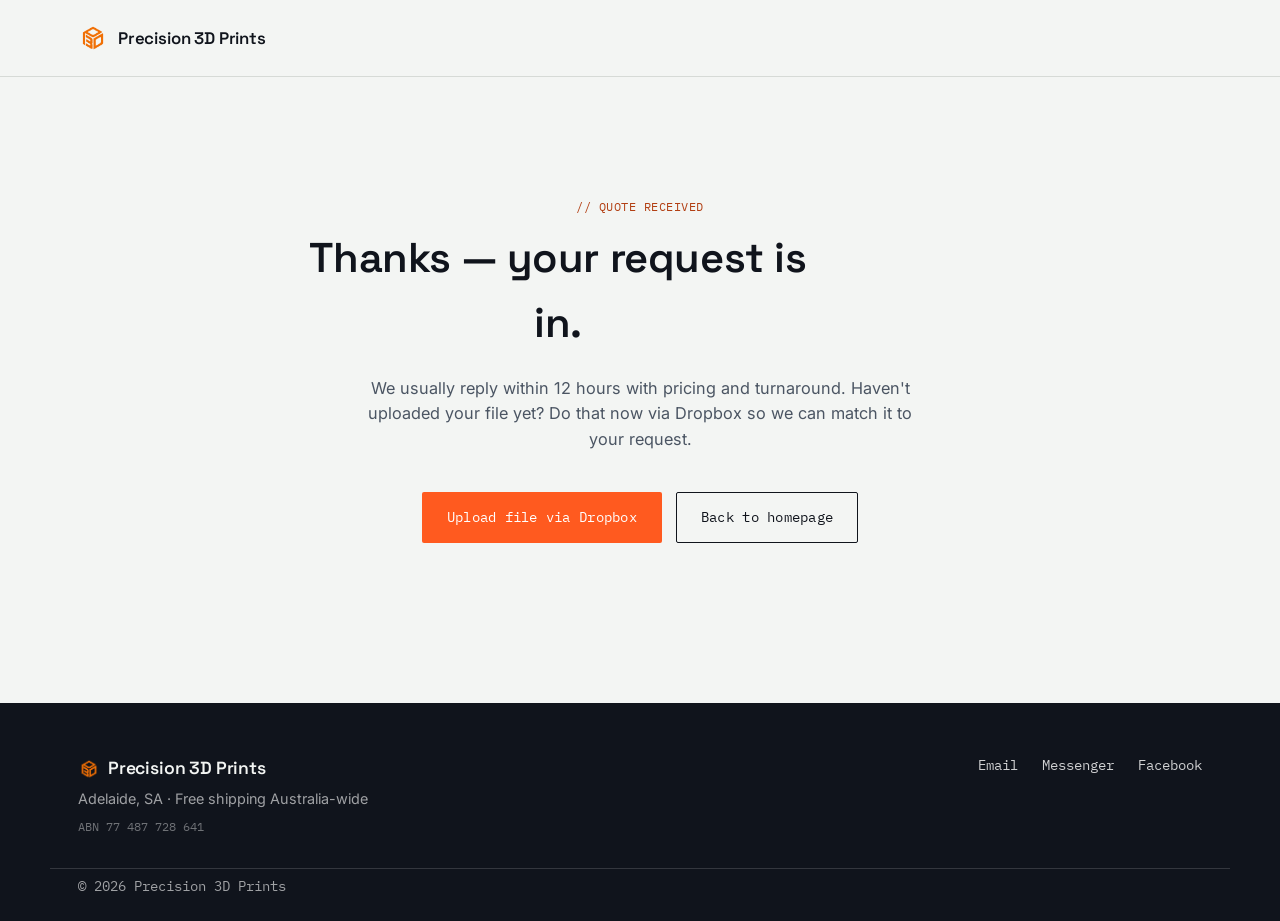
==== commit 29e008c7: "Add files via upload" ====
--- a/thanks.html
+++ b/thanks.html
@@ -44,7 +44,7 @@
   <div class="wrap footer-row">
     <div>
       <span class="footer-brand"><img src="assets/logo-mark.png" alt="" width="22" height="22"><span class="logo-text">Precision 3D Prints</span></span>
-      <p>Adelaide, SA · Shipping Australia-wide</p>
+      <p>Adelaide, SA · Free shipping Australia-wide</p>
       <p class="abn">ABN 77 487 728 641</p>
     </div>
     <div class="footer-links">
